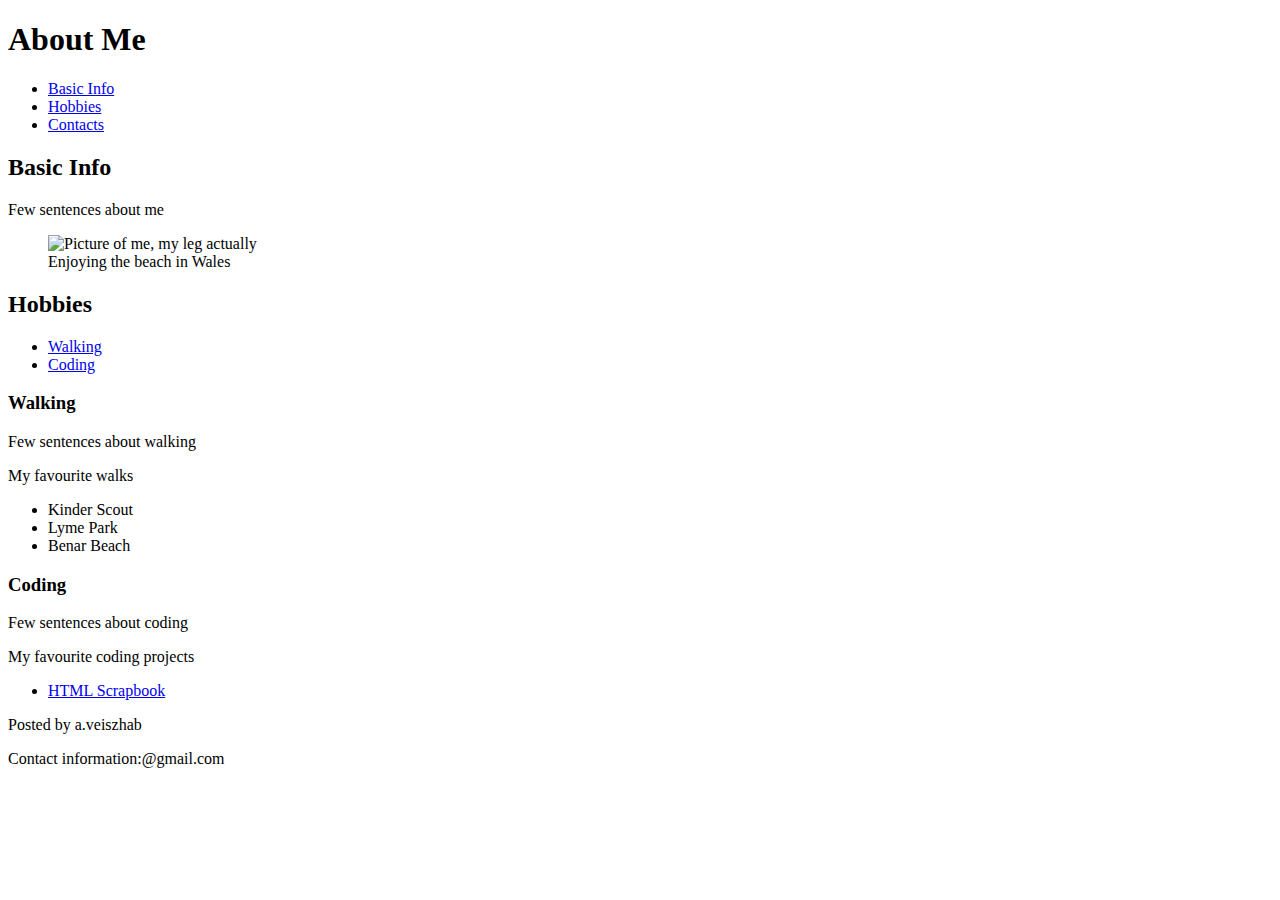
==== index.html @ 0d49a849 "footer" ====
<!DOCTYPE html>
<html lang="en">
<head>
    <meta charset="UTF-8">
    <meta name="viewport" content="width=device-width, initial-scale=1.0">
    <title>About Me</title>
</head>

<body>
  <header>
      <h1>About Me</h1>
      <nav>
          <ul>
              <li><a href="#basic">Basic Info</a></li>
              <li><a href="#hobbies">Hobbies</a></li>
              <li><a href="#contact">Contacts</a></li>
          </ul>     
      </nav>
  </header>

  <main>
    
    <article id="basic">
        <h2>Basic Info</h2>
        <section class="section1">
            <p>Few sentences about me</p>
            <figure>
                <img src="./IMG_4105.JPG" alt="Picture of me, my leg actually" width="400" height="300" >
                <figcaption>Enjoying the beach in Wales</figcaption>
            </figure>
        </section>
    </article>

    <article id="hobbies">
        <h2>Hobbies</h2>
        <section class="section1">
            <ul>
                <li><a href="#walking">Walking</a></li>
                <li><a href="#coding">Coding</a></li>
            </ul>
        </section>
        <section id="walking" class="section2">
            <h3>Walking</h3>
            <p>Few sentences about walking</p>
            <p>My favourite walks
                <ul>
                    <li>Kinder Scout</li>
                    <li>Lyme Park</li>
                    <li>Benar Beach</li>
                </ul>
            </p>

        </section>
        <section id="coding" class="section2">
            <h3>Coding</h3>
            <p>Few sentences about coding</p>
            <p>My favourite coding projects
                <ul>
                    <li><a href="https://github.com/aveiszhab/HTML-scrapbook">HTML Scrapbook</a></li>
                </ul>
            </p>

        </section>

    </article>

  </main>

  <footer id="contact">
    <p>Posted by a.veiszhab</p>
    <p>Contact information:@gmail.com</p>
  </footer>
  
</body>
</html>
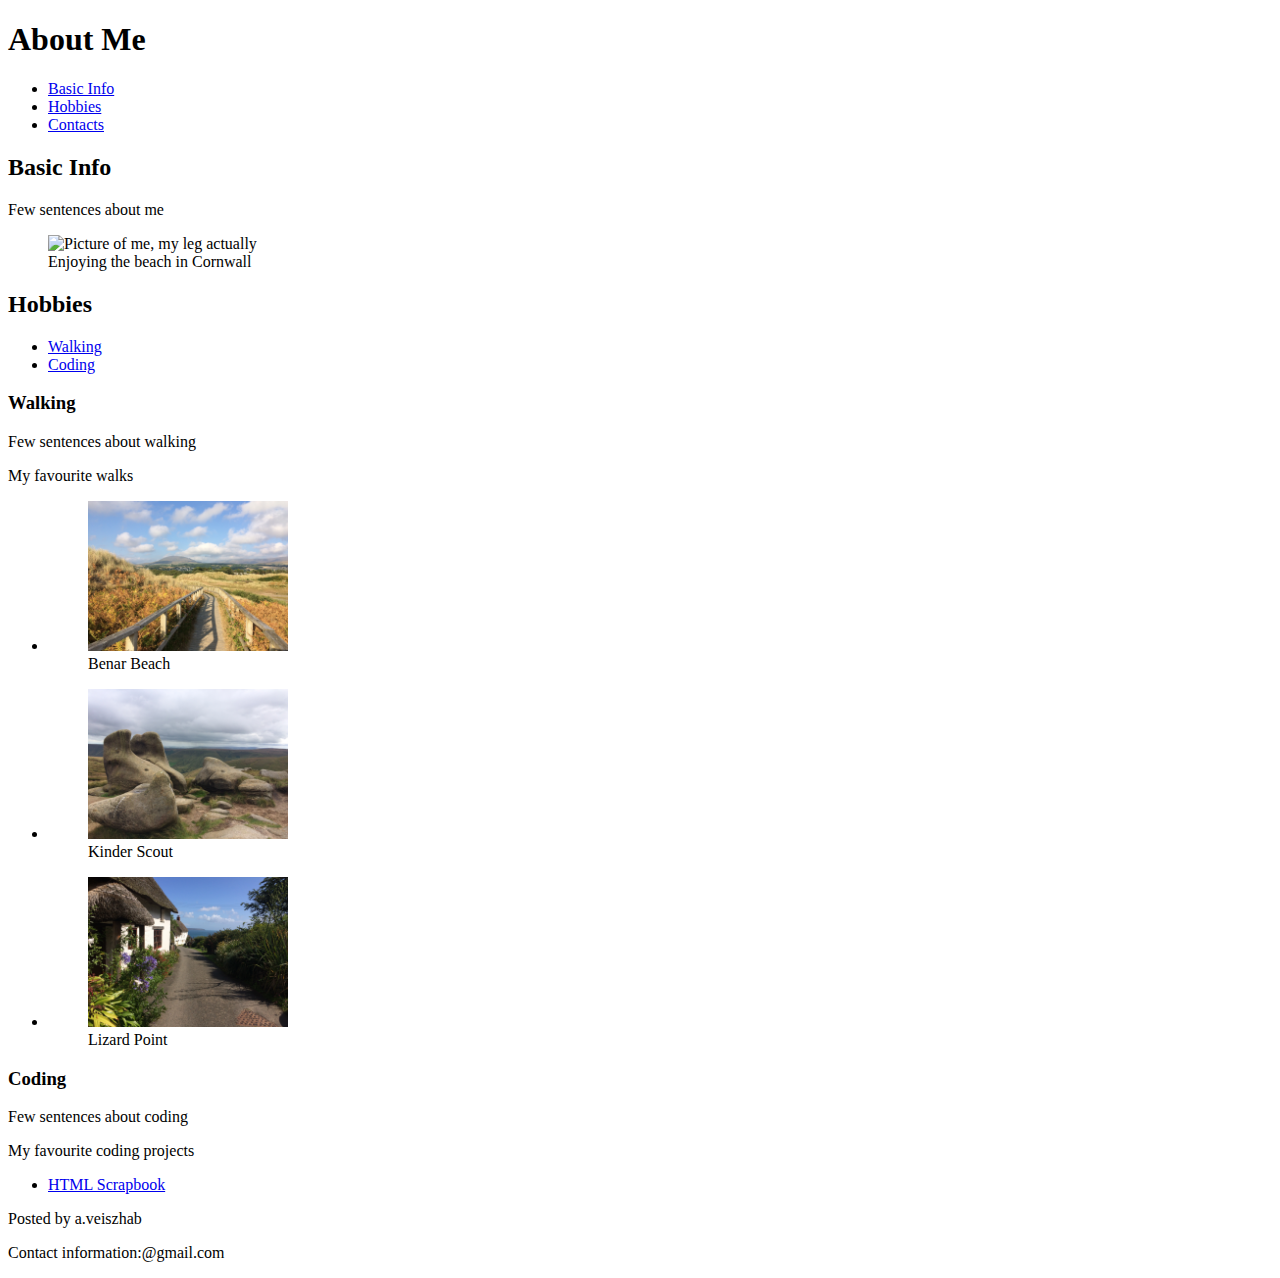
==== commit e6045a43: "Adding walking pics" ====
--- a/index.html
+++ b/index.html
@@ -26,7 +26,7 @@
             <p>Few sentences about me</p>
             <figure>
                 <img src="./IMG_4105.JPG" alt="Picture of me, my leg actually" width="400" height="300" >
-                <figcaption>Enjoying the beach in Wales</figcaption>
+                <figcaption>Enjoying the beach in Cornwall</figcaption>
             </figure>
         </section>
     </article>
@@ -44,9 +44,24 @@
             <p>Few sentences about walking</p>
             <p>My favourite walks
                 <ul>
-                    <li>Kinder Scout</li>
-                    <li>Lyme Park</li>
-                    <li>Benar Beach</li>
+                    <li>
+                        <figure>
+                            <img src="./IMG_2502.JPG" alt="Benar beach" width="200" height="150" >
+                            <figcaption>Benar Beach</figcaption>
+                        </figure>
+                    </li>
+                    <li>
+                        <figure>
+                            <img src="./IMG_3972.JPG" alt="Kinder Scout" width="200" height="150" >
+                            <figcaption>Kinder Scout</figcaption>
+                        </figure>
+                    </li>
+                    <li>
+                        <figure>
+                            <img src="./IMG_4096.JPG" alt="Lizard Point" width="200" height="150" >
+                            <figcaption>Lizard Point</figcaption>
+                        </figure>
+                    </li>
                 </ul>
             </p>
 
@@ -56,7 +71,7 @@
             <p>Few sentences about coding</p>
             <p>My favourite coding projects
                 <ul>
-                    <li><a href="https://github.com/aveiszhab/HTML-scrapbook">HTML Scrapbook</a></li>
+                    <li><a href="https://github.com/aveiszhab/HTML-scrapbook" type="_blank">HTML Scrapbook</a></li>
                 </ul>
             </p>
 
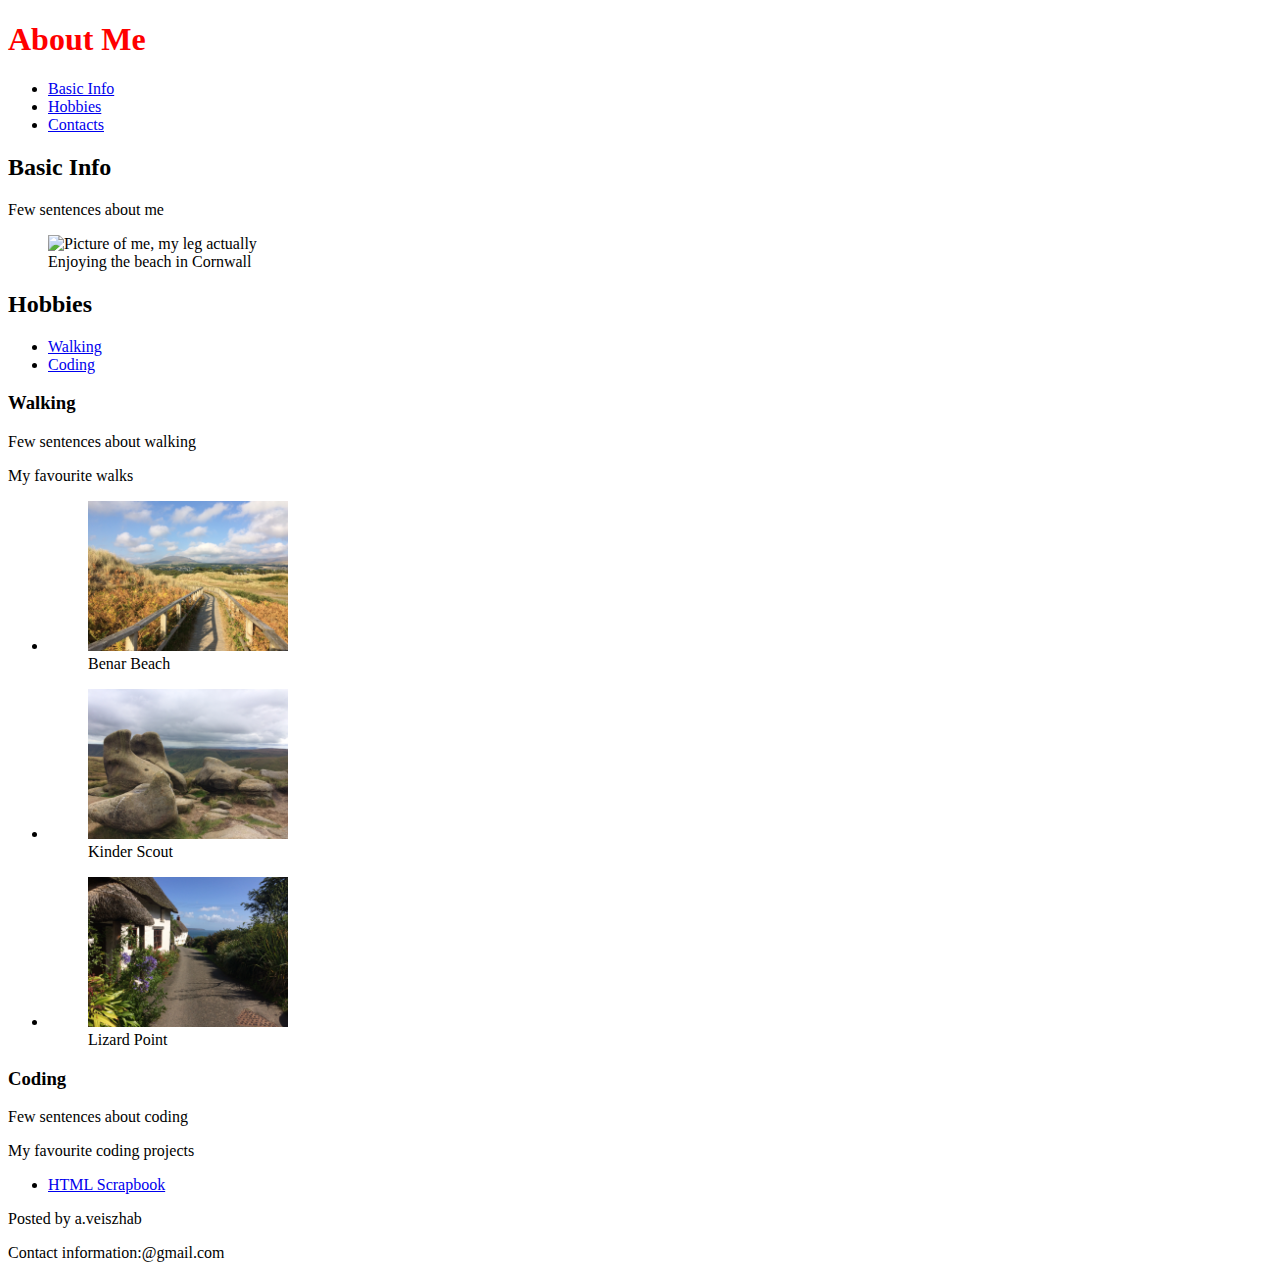
==== commit cf93a5eb: "link css" ====
--- a/index.html
+++ b/index.html
@@ -4,6 +4,7 @@
     <meta charset="UTF-8">
     <meta name="viewport" content="width=device-width, initial-scale=1.0">
     <title>About Me</title>
+    <link rel="stylesheet" href="styles.css">
 </head>
 
 <body>
--- a/styles.css
+++ b/styles.css
@@ -0,0 +1,3 @@
+h1 {
+    color: red;
+}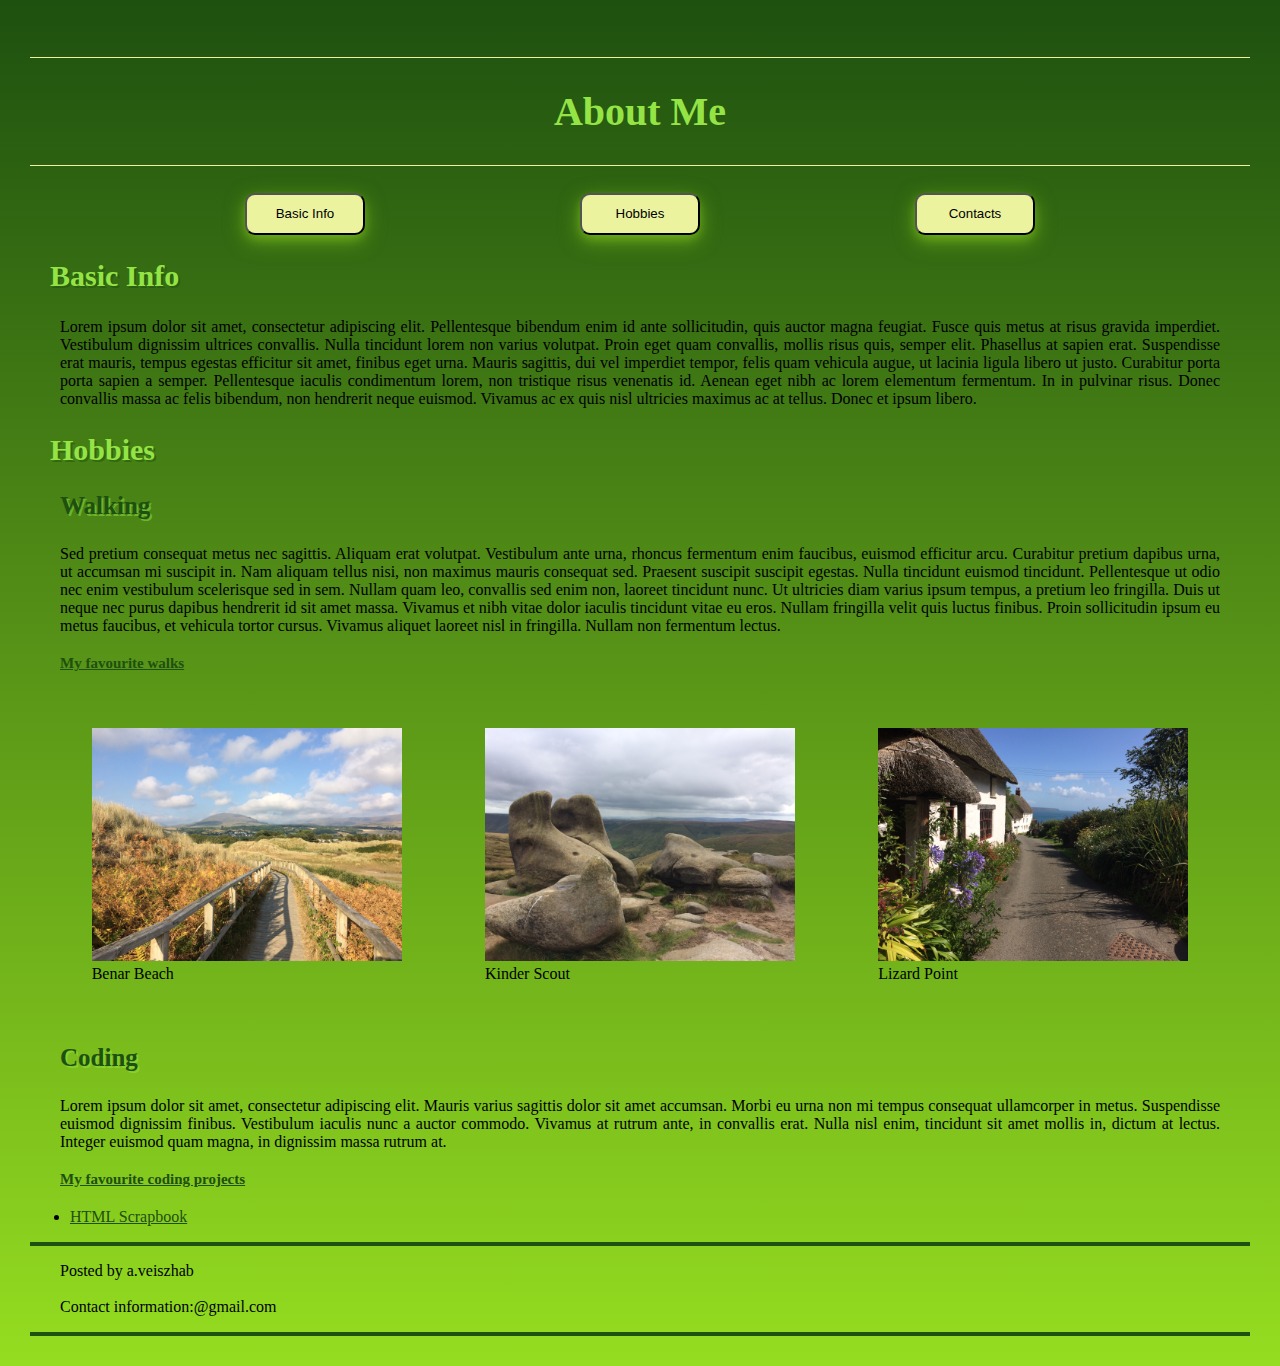
==== commit db8bd580: "styled portfolio, sorry forgot to upload from time to time" ====
--- a/index.html
+++ b/index.html
@@ -11,71 +11,54 @@
   <header>
       <h1>About Me</h1>
       <nav>
-          <ul>
-              <li><a href="#basic">Basic Info</a></li>
-              <li><a href="#hobbies">Hobbies</a></li>
-              <li><a href="#contact">Contacts</a></li>
-          </ul>     
+          <div id=nav_container>
+              <div class="nav_box"><a href="#basic"><button class="nav_button">Basic Info</button></a></div>
+              <div class="nav_box"><a href="#hobbies"><button class="nav_button">Hobbies</button></a></div>
+              <div class="nav_box"><a href="#contact"><button class="nav_button">Contacts</button></a></div>
+      </div>     
       </nav>
   </header>
 
   <main>
     
-    <article id="basic">
+    <article>
         <h2>Basic Info</h2>
-        <section class="section1">
-            <p>Few sentences about me</p>
-            <figure>
-                <img src="./IMG_4105.JPG" alt="Picture of me, my leg actually" width="400" height="300" >
-                <figcaption>Enjoying the beach in Cornwall</figcaption>
-            </figure>
+        <section>
+            <p>Lorem ipsum dolor sit amet, consectetur adipiscing elit. Pellentesque bibendum enim id ante sollicitudin, quis auctor magna feugiat. Fusce quis metus at risus gravida imperdiet. Vestibulum dignissim ultrices convallis. Nulla tincidunt lorem non varius volutpat. Proin eget quam convallis, mollis risus quis, semper elit. Phasellus at sapien erat. Suspendisse erat mauris, tempus egestas efficitur sit amet, finibus eget urna. Mauris sagittis, dui vel imperdiet tempor, felis quam vehicula augue, ut lacinia ligula libero ut justo. Curabitur porta porta sapien a semper. Pellentesque iaculis condimentum lorem, non tristique risus venenatis id. Aenean eget nibh ac lorem elementum fermentum. In in pulvinar risus. Donec convallis massa ac felis bibendum, non hendrerit neque euismod. Vivamus ac ex quis nisl ultricies maximus ac at tellus. Donec et ipsum libero.
+            </p>
         </section>
     </article>
 
-    <article id="hobbies">
+    <article>
         <h2>Hobbies</h2>
-        <section class="section1">
-            <ul>
-                <li><a href="#walking">Walking</a></li>
-                <li><a href="#coding">Coding</a></li>
-            </ul>
+           
+        <section>
+            <h3>Walking</h3>
+            <p>Sed pretium consequat metus nec sagittis. Aliquam erat volutpat. Vestibulum ante urna, rhoncus fermentum enim faucibus, euismod efficitur arcu. Curabitur pretium dapibus urna, ut accumsan mi suscipit in. Nam aliquam tellus nisi, non maximus mauris consequat sed. Praesent suscipit suscipit egestas. Nulla tincidunt euismod tincidunt. Pellentesque ut odio nec enim vestibulum scelerisque sed in sem. Nullam quam leo, convallis sed enim non, laoreet tincidunt nunc. Ut ultricies diam varius ipsum tempus, a pretium leo fringilla. Duis ut neque nec purus dapibus hendrerit id sit amet massa. Vivamus et nibh vitae dolor iaculis tincidunt vitae eu eros. Nullam fringilla velit quis luctus finibus. Proin sollicitudin ipsum eu metus faucibus, et vehicula tortor cursus. Vivamus aliquet laoreet nisl in fringilla. Nullam non fermentum lectus. </p>
+            <h4>My favourite walks</h4>
+                <div id="walks_container">
+                    <figure>
+                        <img src="./IMG_2502.JPG" alt="Benar beach"> 
+                            <figcaption>Benar Beach</figcaption>
+                    </figure>
+                    <figure>
+                        <img src="./IMG_3972.JPG" alt="Kinder Scout">
+                            <figcaption>Kinder Scout</figcaption>
+                    </figure>
+                    <figure>
+                            <img src="./IMG_4096.JPG" alt="Lizard Point">
+                            <figcaption>Lizard Point</figcaption>
+                    </figure>
+                </div>
+          
         </section>
-        <section id="walking" class="section2">
-            <h3>Walking</h3>
-            <p>Few sentences about walking</p>
-            <p>My favourite walks
-                <ul>
-                    <li>
-                        <figure>
-                            <img src="./IMG_2502.JPG" alt="Benar beach" width="200" height="150" >
-                            <figcaption>Benar Beach</figcaption>
-                        </figure>
-                    </li>
-                    <li>
-                        <figure>
-                            <img src="./IMG_3972.JPG" alt="Kinder Scout" width="200" height="150" >
-                            <figcaption>Kinder Scout</figcaption>
-                        </figure>
-                    </li>
-                    <li>
-                        <figure>
-                            <img src="./IMG_4096.JPG" alt="Lizard Point" width="200" height="150" >
-                            <figcaption>Lizard Point</figcaption>
-                        </figure>
-                    </li>
-                </ul>
-            </p>
-
-        </section>
-        <section id="coding" class="section2">
+        <section>
             <h3>Coding</h3>
-            <p>Few sentences about coding</p>
-            <p>My favourite coding projects
+            <p>Lorem ipsum dolor sit amet, consectetur adipiscing elit. Mauris varius sagittis dolor sit amet accumsan. Morbi eu urna non mi tempus consequat ullamcorper in metus. Suspendisse euismod dignissim finibus. Vestibulum iaculis nunc a auctor commodo. Vivamus at rutrum ante, in convallis erat. Nulla nisl enim, tincidunt sit amet mollis in, dictum at lectus. Integer euismod quam magna, in dignissim massa rutrum at. </p>
+            <h4>My favourite coding projects</h4>   
                 <ul>
                     <li><a href="https://github.com/aveiszhab/HTML-scrapbook" type="_blank">HTML Scrapbook</a></li>
                 </ul>
-            </p>
-
         </section>
 
     </article>
@@ -83,8 +66,9 @@
   </main>
 
   <footer id="contact">
-    <p>Posted by a.veiszhab</p>
-    <p>Contact information:@gmail.com</p>
+   
+    <p>Posted by a.veiszhab <br><br>
+    Contact information:@gmail.com</p>
   </footer>
   
 </body>
--- a/styles.css
+++ b/styles.css
@@ -1,3 +1,84 @@
+body {
+    font-family: 'Times New Roman', Times, serif;
+    background-image:linear-gradient( rgb(30, 80, 15),rgb(149,221,32));
+    color: linear-gradient( rgb(129, 197, 20),rgb(30,80,15));
+    padding: 20px;
+    margin: 10px;
+}
+
+
 h1 {
-    color: red;
-}+    font-size: 40px;
+    color: rgb(149, 228, 70);
+    text-align: center;
+    border-top: 1px solid rgb(236, 243, 159);
+    border-bottom: 1px solid rgb(236, 243, 159);
+    padding: 30px 20px 30px 20px;
+}
+
+h2 {
+    font-size: 30px;
+    color: rgb(149, 228, 70);
+    text-shadow: 2px 2px rgba(30, 80, 15, 0.5);
+    padding: 0px 20px 0px 20px;
+}
+
+h3 {
+    font-size: 25px;
+    color: rgb(30, 80, 15);
+    text-shadow: 2px 2px rgba(149, 228, 70, 0.5);
+    padding: 0px 30px 0px 30px;
+}
+h4 {
+    font-size: 15px;
+    color: rgb(30, 80, 15);
+    text-decoration: underline;
+    padding: 0px 30px 0px 30px;
+}
+
+p {
+    text-align: justify;
+    padding: 0px 30px 0px 30px;
+}
+
+img{
+    max-width:310px;
+    height: auto;
+}
+
+footer{
+    border-top: 4px solid rgb(30, 80, 15);
+    border-bottom: 4px solid rgb(30, 80, 15);
+}
+
+#nav_container {
+    display: flex;
+    justify-content: space-evenly;
+    flex-wrap: wrap;
+}
+
+a {
+    color: rgb(30, 80, 15);
+}
+
+.nav_button:hover {
+    background-color: rgb(149, 228, 70);
+    transition-duration: 0.4s;
+}
+
+.nav_button {
+    background-color: rgb(236, 243, 159);
+    width: 120px;
+    height: 42px;
+    border-radius: 10px;
+    box-shadow: 0 4px 8px 0 rgba(149,221,32,0.3), 0 6px 20px 0 rgba(149,221,32,0.5);
+}
+
+#walks_container {
+    display: flex;
+    justify-content: space-around;
+    padding: 20px;
+    flex-wrap: wrap;
+    flex: 1;
+}
+
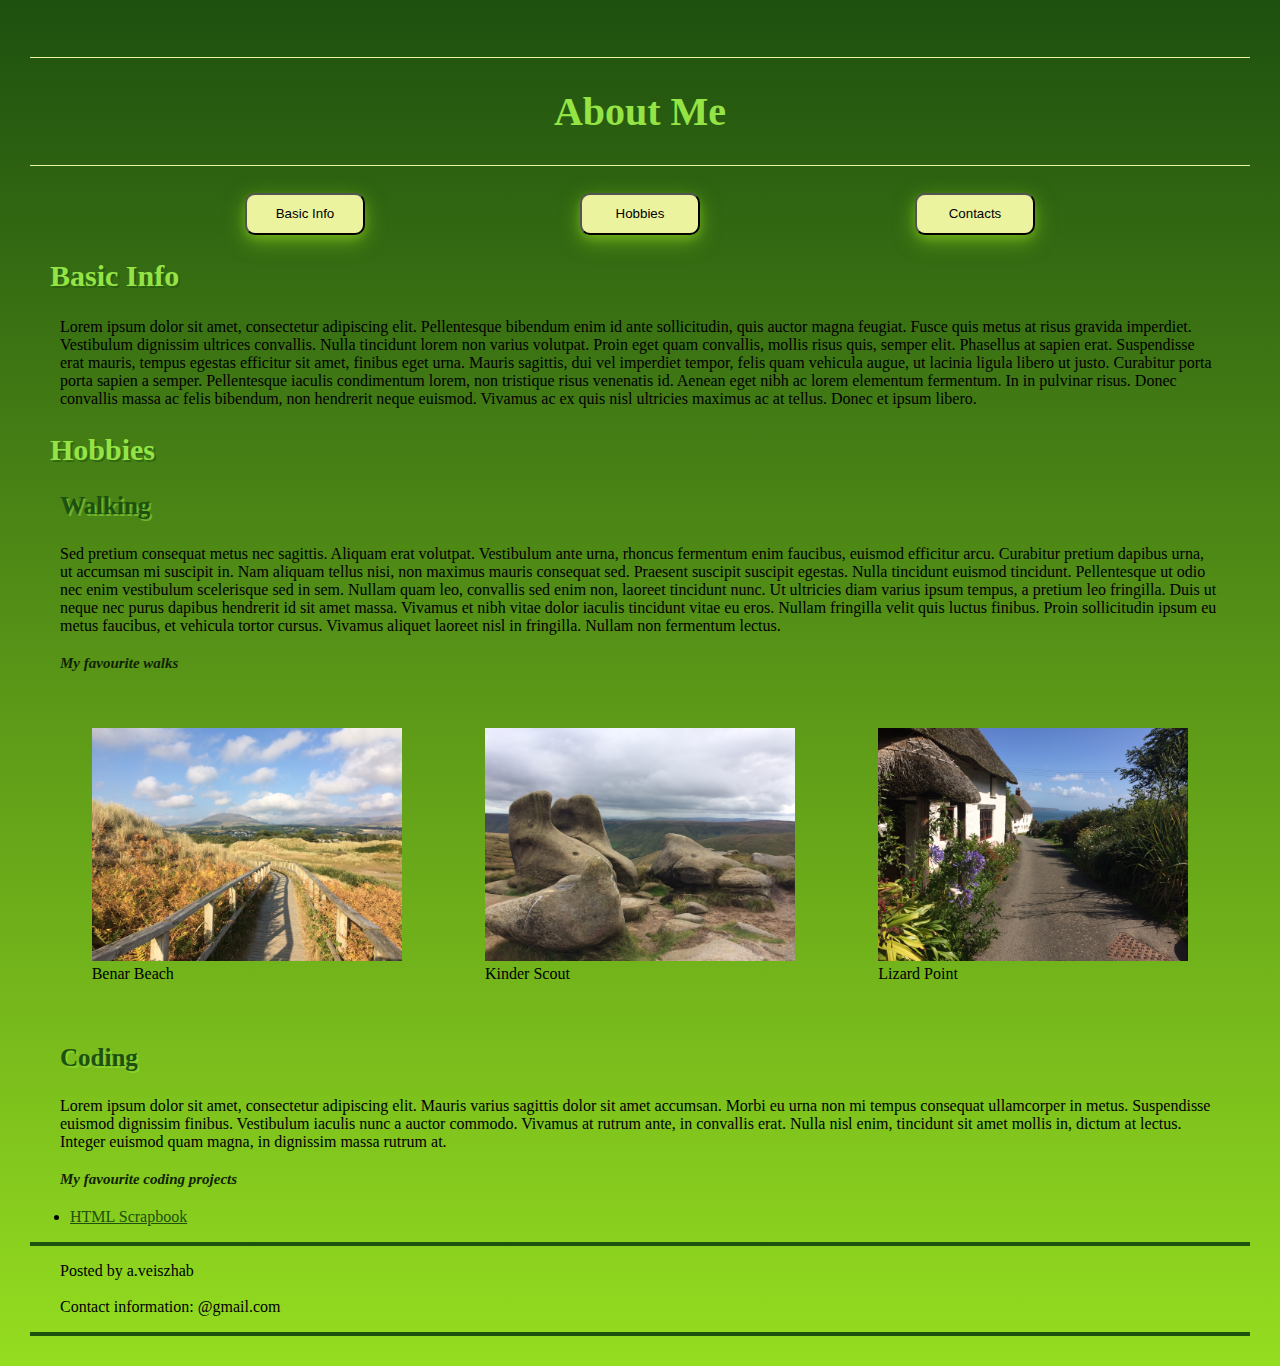
==== commit 9a563337: "Broken ink correction" ====
--- a/index.html
+++ b/index.html
@@ -21,7 +21,7 @@
 
   <main>
     
-    <article>
+    <article id="basic">
         <h2>Basic Info</h2>
         <section>
             <p>Lorem ipsum dolor sit amet, consectetur adipiscing elit. Pellentesque bibendum enim id ante sollicitudin, quis auctor magna feugiat. Fusce quis metus at risus gravida imperdiet. Vestibulum dignissim ultrices convallis. Nulla tincidunt lorem non varius volutpat. Proin eget quam convallis, mollis risus quis, semper elit. Phasellus at sapien erat. Suspendisse erat mauris, tempus egestas efficitur sit amet, finibus eget urna. Mauris sagittis, dui vel imperdiet tempor, felis quam vehicula augue, ut lacinia ligula libero ut justo. Curabitur porta porta sapien a semper. Pellentesque iaculis condimentum lorem, non tristique risus venenatis id. Aenean eget nibh ac lorem elementum fermentum. In in pulvinar risus. Donec convallis massa ac felis bibendum, non hendrerit neque euismod. Vivamus ac ex quis nisl ultricies maximus ac at tellus. Donec et ipsum libero.
@@ -29,7 +29,7 @@
         </section>
     </article>
 
-    <article>
+    <article id="hobbies">
         <h2>Hobbies</h2>
            
         <section>
@@ -68,7 +68,7 @@
   <footer id="contact">
    
     <p>Posted by a.veiszhab <br><br>
-    Contact information:@gmail.com</p>
+    Contact information: @gmail.com</p>
   </footer>
   
 </body>
--- a/styles.css
+++ b/styles.css
@@ -31,8 +31,8 @@
 }
 h4 {
     font-size: 15px;
-    color: rgb(30, 80, 15);
-    text-decoration: underline;
+    color: rgb(17, 34, 4);
+    font-style: italic;
     padding: 0px 30px 0px 30px;
 }
 
@@ -46,9 +46,13 @@
     height: auto;
 }
 
-footer{
+footer {
     border-top: 4px solid rgb(30, 80, 15);
     border-bottom: 4px solid rgb(30, 80, 15);
+}
+
+footer, p {
+    text-align: left;
 }
 
 #nav_container {
@@ -59,6 +63,10 @@
 
 a {
     color: rgb(30, 80, 15);
+}
+
+a:hover {
+    color: rgb(236, 249, 159)
 }
 
 .nav_button:hover {
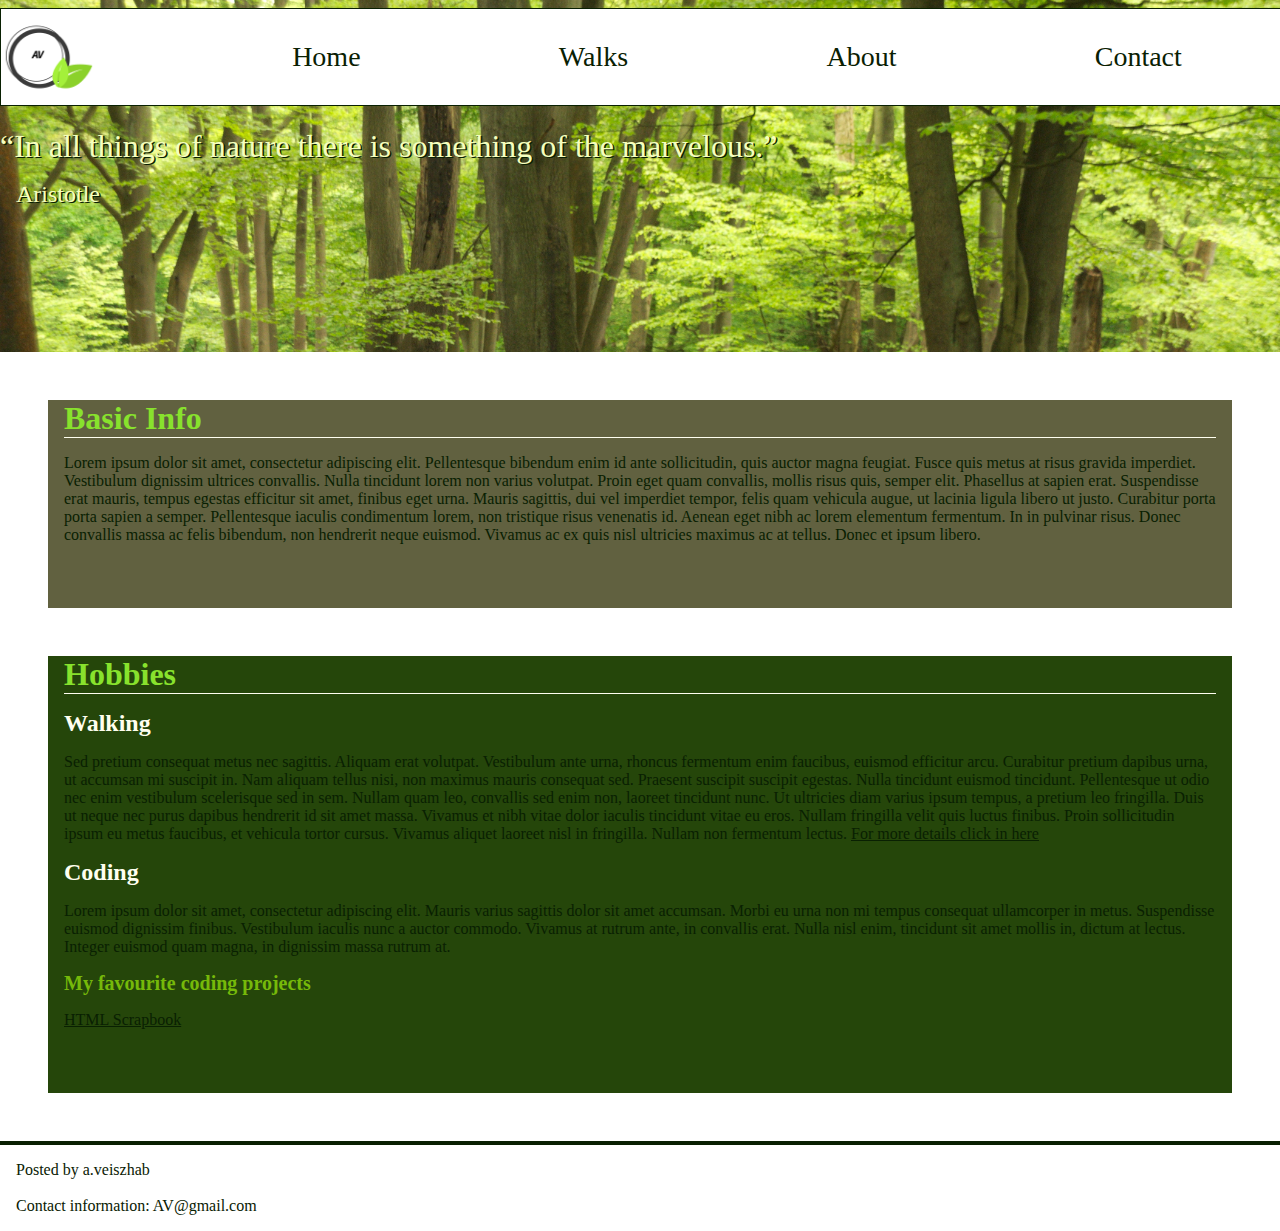
==== commit 9e159ac5: "CSS and Index file amended" ====
--- a/index.html
+++ b/index.html
@@ -3,72 +3,65 @@
 <head>
     <meta charset="UTF-8">
     <meta name="viewport" content="width=device-width, initial-scale=1.0">
-    <title>About Me</title>
+    <title>about</title>
     <link rel="stylesheet" href="styles.css">
 </head>
+<body>
+    <header>
+        <nav>
+            <div class="logo"   >
+                <img src="MyLogo.png" alt="Logo">
+            </div>
+            <ul>
+                <li><a class="navLink" href="./index.html">Home</a></li>
+                <li><a class="navLink" href="./walks.html">Walks</a></li>
+                <li><a class="navLink" href="./about.html">About</a></li>
+                <li><a class="navLink" href="./contact.html">Contact</a></li>
+            </ul>   
+        </nav>
+        <div class="banner">
+            <q class="quote">In all things of nature there is something of the marvelous.</q>
+            <p class="quoteby">Aristotle</p>
+        </div>
+    </header>
 
-<body>
-  <header>
-      <h1>About Me</h1>
-      <nav>
-          <div id=nav_container>
-              <div class="nav_box"><a href="#basic"><button class="nav_button">Basic Info</button></a></div>
-              <div class="nav_box"><a href="#hobbies"><button class="nav_button">Hobbies</button></a></div>
-              <div class="nav_box"><a href="#contact"><button class="nav_button">Contacts</button></a></div>
-      </div>     
-      </nav>
-  </header>
+         
 
   <main>
     
-    <article id="basic">
+    <div class="basic">
         <h2>Basic Info</h2>
         <section>
             <p>Lorem ipsum dolor sit amet, consectetur adipiscing elit. Pellentesque bibendum enim id ante sollicitudin, quis auctor magna feugiat. Fusce quis metus at risus gravida imperdiet. Vestibulum dignissim ultrices convallis. Nulla tincidunt lorem non varius volutpat. Proin eget quam convallis, mollis risus quis, semper elit. Phasellus at sapien erat. Suspendisse erat mauris, tempus egestas efficitur sit amet, finibus eget urna. Mauris sagittis, dui vel imperdiet tempor, felis quam vehicula augue, ut lacinia ligula libero ut justo. Curabitur porta porta sapien a semper. Pellentesque iaculis condimentum lorem, non tristique risus venenatis id. Aenean eget nibh ac lorem elementum fermentum. In in pulvinar risus. Donec convallis massa ac felis bibendum, non hendrerit neque euismod. Vivamus ac ex quis nisl ultricies maximus ac at tellus. Donec et ipsum libero.
             </p>
         </section>
-    </article>
+    </div>
 
-    <article id="hobbies">
+    <div class="hobbies">
         <h2>Hobbies</h2>
            
-        <section>
+        <div class="walking">
             <h3>Walking</h3>
-            <p>Sed pretium consequat metus nec sagittis. Aliquam erat volutpat. Vestibulum ante urna, rhoncus fermentum enim faucibus, euismod efficitur arcu. Curabitur pretium dapibus urna, ut accumsan mi suscipit in. Nam aliquam tellus nisi, non maximus mauris consequat sed. Praesent suscipit suscipit egestas. Nulla tincidunt euismod tincidunt. Pellentesque ut odio nec enim vestibulum scelerisque sed in sem. Nullam quam leo, convallis sed enim non, laoreet tincidunt nunc. Ut ultricies diam varius ipsum tempus, a pretium leo fringilla. Duis ut neque nec purus dapibus hendrerit id sit amet massa. Vivamus et nibh vitae dolor iaculis tincidunt vitae eu eros. Nullam fringilla velit quis luctus finibus. Proin sollicitudin ipsum eu metus faucibus, et vehicula tortor cursus. Vivamus aliquet laoreet nisl in fringilla. Nullam non fermentum lectus. </p>
-            <h4>My favourite walks</h4>
-                <div id="walks_container">
-                    <figure>
-                        <img src="./IMG_2502.JPG" alt="Benar beach"> 
-                            <figcaption>Benar Beach</figcaption>
-                    </figure>
-                    <figure>
-                        <img src="./IMG_3972.JPG" alt="Kinder Scout">
-                            <figcaption>Kinder Scout</figcaption>
-                    </figure>
-                    <figure>
-                            <img src="./IMG_4096.JPG" alt="Lizard Point">
-                            <figcaption>Lizard Point</figcaption>
-                    </figure>
-                </div>
-          
-        </section>
-        <section>
+            <p>Sed pretium consequat metus nec sagittis. Aliquam erat volutpat. Vestibulum ante urna, rhoncus fermentum enim faucibus, euismod efficitur arcu. Curabitur pretium dapibus urna, ut accumsan mi suscipit in. Nam aliquam tellus nisi, non maximus mauris consequat sed. Praesent suscipit suscipit egestas. Nulla tincidunt euismod tincidunt. Pellentesque ut odio nec enim vestibulum scelerisque sed in sem. Nullam quam leo, convallis sed enim non, laoreet tincidunt nunc. Ut ultricies diam varius ipsum tempus, a pretium leo fringilla. Duis ut neque nec purus dapibus hendrerit id sit amet massa. Vivamus et nibh vitae dolor iaculis tincidunt vitae eu eros. Nullam fringilla velit quis luctus finibus. Proin sollicitudin ipsum eu metus faucibus, et vehicula tortor cursus. Vivamus aliquet laoreet nisl in fringilla. Nullam non fermentum lectus.
+            <a href="./walking.html" type="_blank">For more details click in here</a></p>
+        </div>
+        <div class="coding">
             <h3>Coding</h3>
             <p>Lorem ipsum dolor sit amet, consectetur adipiscing elit. Mauris varius sagittis dolor sit amet accumsan. Morbi eu urna non mi tempus consequat ullamcorper in metus. Suspendisse euismod dignissim finibus. Vestibulum iaculis nunc a auctor commodo. Vivamus at rutrum ante, in convallis erat. Nulla nisl enim, tincidunt sit amet mollis in, dictum at lectus. Integer euismod quam magna, in dignissim massa rutrum at. </p>
             <h4>My favourite coding projects</h4>   
-                <ul>
-                    <li><a href="https://github.com/aveiszhab/HTML-scrapbook" type="_blank">HTML Scrapbook</a></li>
-                </ul>
-        </section>
+            <p>
+                <a href="https://github.com/aveiszhab/HTML-scrapbook" type="_blank">HTML Scrapbook</a>
+            </p>
+        </div>
 
-    </article>
+    </div>
 
   </main>
 
-  <footer id="contact">
+  <footer>
    
     <p>Posted by a.veiszhab <br><br>
-    Contact information: @gmail.com</p>
+    Contact information: AV@gmail.com</p>
   </footer>
   
 </body>
--- a/styles.css
+++ b/styles.css
@@ -1,92 +1,240 @@
-body {
-    font-family: 'Times New Roman', Times, serif;
-    background-image:linear-gradient( rgb(30, 80, 15),rgb(149,221,32));
-    color: linear-gradient( rgb(129, 197, 20),rgb(30,80,15));
-    padding: 20px;
-    margin: 10px;
-}
-
+* {
+    margin: 0;
+    padding: 0;
+}
+
+/* Universal Styles */
+
+html {
+    font-size: 16px;
+}
+
+main {
+    width: 100%;
+}
+
+header {
+    background-image: url(./EppingSpring1.jpg);
+    background-size: cover;
+    margin-bottom: 3rem;
+}
 
 h1 {
-    font-size: 40px;
-    color: rgb(149, 228, 70);
+    font-size: 3rem;
+    color: rgb(245, 255, 190);
     text-align: center;
-    border-top: 1px solid rgb(236, 243, 159);
-    border-bottom: 1px solid rgb(236, 243, 159);
-    padding: 30px 20px 30px 20px;
-}
+    text-shadow: 2px 2px rgb(9, 32, 2);
+    margin: 1rem;
+ }
 
 h2 {
-    font-size: 30px;
-    color: rgb(149, 228, 70);
-    text-shadow: 2px 2px rgba(30, 80, 15, 0.5);
-    padding: 0px 20px 0px 20px;
+    font-size: 2rem;
+    color: rgb(136, 226, 45);
+    margin: 1rem;
+    border-bottom: 1px solid ivory;
 }
 
 h3 {
-    font-size: 25px;
-    color: rgb(30, 80, 15);
-    text-shadow: 2px 2px rgba(149, 228, 70, 0.5);
-    padding: 0px 30px 0px 30px;
-}
+    font-size: 1.5rem;
+    color: ivory;
+    margin: 1rem;
+}
+
 h4 {
-    font-size: 15px;
-    color: rgb(17, 34, 4);
-    font-style: italic;
-    padding: 0px 30px 0px 30px;
-}
+    font-size: 1.25rem;
+    color: rgb(118, 185, 10);
+    text text-decoration: underline;
+    margin: 1rem;
+}
+
 
 p {
-    text-align: justify;
-    padding: 0px 30px 0px 30px;
-}
-
-img{
-    max-width:310px;
+    font-size: 1rem;
+    color: rgb(9, 32, 2);
+    margin: 1rem;
+}
+
+a {
+    color: rgb(9, 32, 2);
+    }
+    
+a:hover {
+    color: rgb(118, 185, 10)
+    }
+
+.logo img {
+    max-height: 6rem;
+    max-width: 6rem;
+}
+
+footer {
+
+    border-top: 4px solid rgb(9, 32, 2);    
+    
+}
+/*Navigaton*/
+
+nav {
+    display: flex;
+    margin-top: 0.5rem;
+    border: 1px solid  rgb(9, 32, 2);
+    position: fixed;
+    width: 100%;
+    height: 6rem;
+    z-index: 2; 
+    background-color: white;
+}
+
+.logo {
+    width: 15%;
+}
+
+nav ul {
+    width: 85%;
+    display: flex;
+    flex-wrap: wrap;
+    justify-content: space-around;
+    align-items: center;
+    list-style-type: none;  
+}
+
+.navLink {
+    display: inline-block;
+    font-size: 1.75rem;
+    text-decoration: none;
+}
+
+
+/*Banner*/
+.banner {
+    position: relative;
+    height:22rem;
+    top: 8rem;
+}
+
+.banner p {
+    font-size: 2rem;
+    color: rgb(245, 255, 190);
+    text-align: center;
+    text-shadow: 1.5px 0.5px rgb(9, 32, 2);
+}
+
+.banner .quote {
+    font-size: 2rem;
+    color: rgb(245, 255, 190);
+    text-align: centre;
+    text-shadow: 1.5px 0.5px rgb(9, 32, 2);
+}
+
+.banner .quoteby {
+    font-size: 1.5rem;
+    color: rgb(245, 255, 190);
+    text-align: left;
+    text-shadow: 1.5px 0.5px rgb(9, 32, 2);
+}
+
+
+
+/* Contact page - Contact form */
+
+.contactForm {
+    display: grid;
+    width: 100%;
     height: auto;
-}
-
-footer {
-    border-top: 4px solid rgb(30, 80, 15);
-    border-bottom: 4px solid rgb(30, 80, 15);
-}
-
-footer, p {
+    grid-template-columns: repeat(6, 1fr);
+    grid-template-rows: repeat(7, 1fr);
+}
+
+.desc {
+    grid-row: 1 / span 6;
+    grid-column: 1 / span 3;
+    background-color: rgb(78, 139, 18);
     text-align: left;
-}
-
-#nav_container {
+    padding: 6rem 20rem 6rem 2rem;
+}
+.formMain {
+    width: 100%;
+    justify-self: center;
+    border: 1px solid rgb(9, 32, 2);
+    padding: 3rem;
+    grid-row: 2 / span 6;
+    grid-column: 3 / span 3;
+    list-style-type: none; 
+}
+
+input[type=text], input[type=email], textarea {
+    width: 100%;
+    border: 1px solid rgb(9, 32, 2);
+    margin: 0.5rem;
+    padding: 0.5rem;
+    box-sizing: border-box;
+    font-size: 1rem;
+    font-weight: 600;
+}
+
+button[type=submit], button[type=reset] {
+    background-color: white;
+    border-radius: 10px;
+    border: 1px solid rgb(9, 32, 2);
+    cursor: pointer;
+    padding: 0.75rem 1.5rem;
+    margin-left: 2rem;
+    font-size: 1rem;
+    font-weight: 600;
+  }
+
+  button[type=submit]:hover, button[type=reset]:hover {
+      background-color: rgb(245, 255, 190);
+  }
+
+::placeholder {
+    color: rgb(9, 32, 2);
+}
+
+.card p {
+    font-size: 1.25rem;
+    color: rgb(136, 226, 45);
+    margin: 1rem;
+}
+
+.card p.intro1{
+    font-size: 1.5rem;
+    color: ivory;
+}
+
+/* Contact page - Contact options */
+
+.contactOptions {
+    width: 100%;
+    margin-top: 3rem;
     display: flex;
-    justify-content: space-evenly;
-    flex-wrap: wrap;
-}
-
-a {
-    color: rgb(30, 80, 15);
-}
-
-a:hover {
-    color: rgb(236, 249, 159)
-}
-
-.nav_button:hover {
-    background-color: rgb(149, 228, 70);
-    transition-duration: 0.4s;
-}
-
-.nav_button {
-    background-color: rgb(236, 243, 159);
-    width: 120px;
-    height: 42px;
-    border-radius: 10px;
-    box-shadow: 0 4px 8px 0 rgba(149,221,32,0.3), 0 6px 20px 0 rgba(149,221,32,0.5);
-}
-
-#walks_container {
-    display: flex;
-    justify-content: space-around;
-    padding: 20px;
-    flex-wrap: wrap;
-    flex: 1;
-}
-
+}
+
+.email{
+    width: 50%;
+    border: 1px solid rgb(9, 32, 2);
+    box-sizing: border-box;
+    margin: 0.5rem;
+    background-color: rgb(97, 97, 64);
+}
+
+.mail{
+    width: 50%;
+    border: 1px solid rgb(9, 32, 2);
+    box-sizing: border-box;
+    margin: 0.5rem;
+    background-color: rgb(66, 90, 43);
+}
+
+/* Home page styling */
+.basic {
+    margin: 3rem;
+    background-color: rgb(97, 97, 64);
+    padding-bottom: 3rem;
+}
+
+.hobbies {
+    margin: 3rem;
+    padding-bottom: 3rem;
+    background-color: rgb(37, 70, 10) ;
+}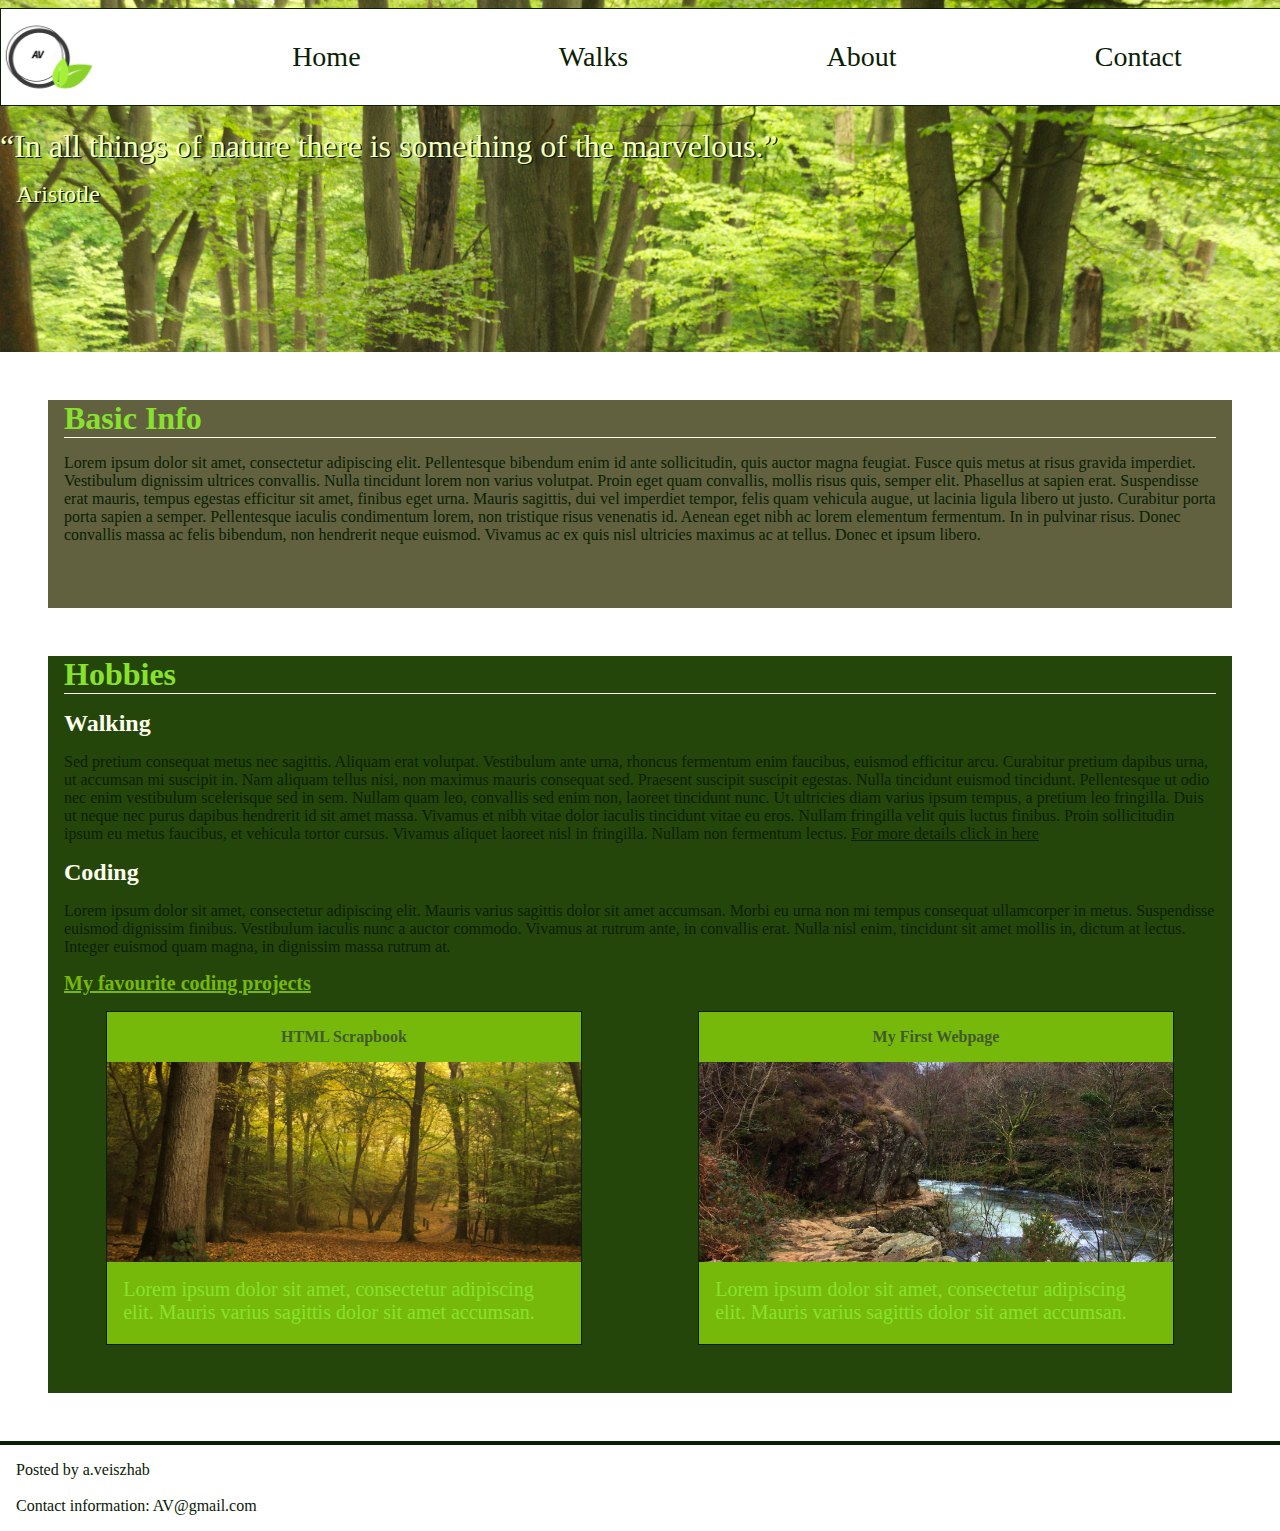
==== commit 48a62331: "Homepage only webpage preview missing" ====
--- a/index.html
+++ b/index.html
@@ -3,7 +3,7 @@
 <head>
     <meta charset="UTF-8">
     <meta name="viewport" content="width=device-width, initial-scale=1.0">
-    <title>about</title>
+    <title>Home</title>
     <link rel="stylesheet" href="styles.css">
 </head>
 <body>
@@ -48,11 +48,33 @@
         <div class="coding">
             <h3>Coding</h3>
             <p>Lorem ipsum dolor sit amet, consectetur adipiscing elit. Mauris varius sagittis dolor sit amet accumsan. Morbi eu urna non mi tempus consequat ullamcorper in metus. Suspendisse euismod dignissim finibus. Vestibulum iaculis nunc a auctor commodo. Vivamus at rutrum ante, in convallis erat. Nulla nisl enim, tincidunt sit amet mollis in, dictum at lectus. Integer euismod quam magna, in dignissim massa rutrum at. </p>
+        </div>
             <h4>My favourite coding projects</h4>   
-            <p>
-                <a href="https://github.com/aveiszhab/HTML-scrapbook" type="_blank">HTML Scrapbook</a>
-            </p>
-        </div>
+            <div class="cards">
+                <article class="card">
+                        <heading>
+                            <h5>HTML Scrapbook</h5>
+                        </heading>    
+                        <img src="Epping1.jpg" alt="HTML Scrapbook prewiev">
+                        <div class="content">
+                            <p>Lorem ipsum dolor sit amet, consectetur adipiscing elit. Mauris varius sagittis dolor sit amet accumsan.</p>
+                            
+                        </div>
+                        <footer><a href="https://github.com/aveiszhab/HTML-scrapbook" type="_blank"></a></footer>
+                </article>
+                <article class="card">
+                    <heading>
+                        <h5>My First Webpage</h5>
+                    </heading>    
+                    <img src="Snowdonia.jpg" alt="My First Webpage">
+                    <div class="content">
+                        <p>Lorem ipsum dolor sit amet, consectetur adipiscing elit. Mauris varius sagittis dolor sit amet accumsan.</p>
+                        
+                    </div>
+                    <footer><a href="https://github.com/aveiszhab/my-first-webpagek" type="_blank"></a></footer>
+                </article>
+            </div>      
+        
 
     </div>
 
--- a/styles.css
+++ b/styles.css
@@ -43,10 +43,15 @@
 h4 {
     font-size: 1.25rem;
     color: rgb(118, 185, 10);
-    text text-decoration: underline;
-    margin: 1rem;
-}
-
+    text-decoration: underline;
+    margin: 1rem;
+}
+
+h5 {
+    font-size: 1rem;
+    color: rgb(66, 90, 43);
+    margin: 1rem;
+}
 
 p {
     font-size: 1rem;
@@ -237,4 +242,26 @@
     margin: 3rem;
     padding-bottom: 3rem;
     background-color: rgb(37, 70, 10) ;
-}+}
+
+.cards {
+    display: flex;
+    justify-content: space-around;
+
+   
+}
+
+.card {
+    width: 40%;
+    background-color: rgb(118, 185, 10);
+    display: grid;
+    grid-template-rows: max-content 200px 1fr;
+    justify-items: center;
+    border: 1px solid rgb(9, 32, 2);
+}
+
+.card img {
+    object-fit: cover;
+    width: 100%;
+    height: 100%;
+}
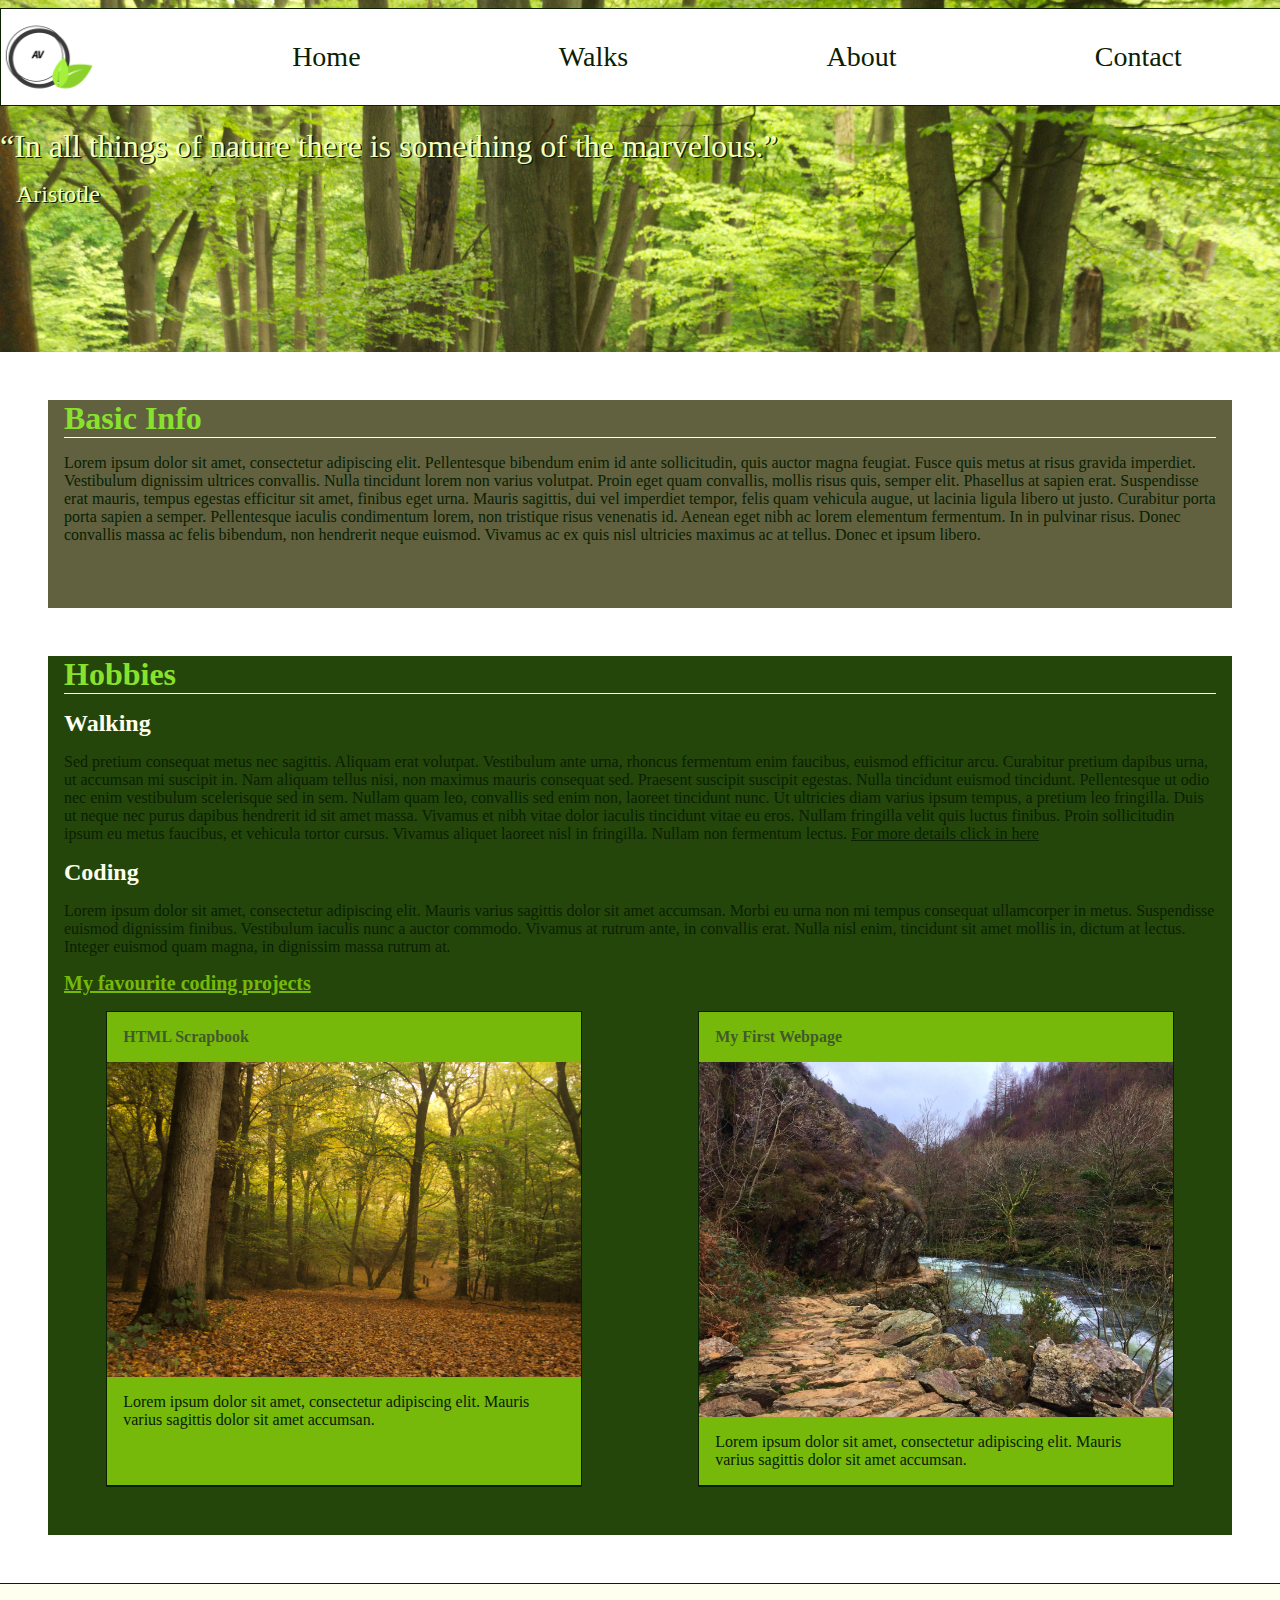
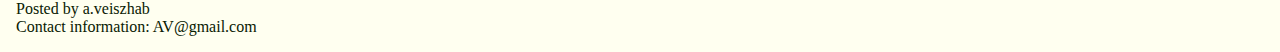
==== commit 112adc11: "styling changes to make it fully responsive + README" ====
--- a/index.html
+++ b/index.html
@@ -9,7 +9,7 @@
 <body>
     <header>
         <nav>
-            <div class="logo"   >
+            <div id="logo"   >
                 <img src="MyLogo.png" alt="Logo">
             </div>
             <ul>
@@ -43,7 +43,7 @@
         <div class="walking">
             <h3>Walking</h3>
             <p>Sed pretium consequat metus nec sagittis. Aliquam erat volutpat. Vestibulum ante urna, rhoncus fermentum enim faucibus, euismod efficitur arcu. Curabitur pretium dapibus urna, ut accumsan mi suscipit in. Nam aliquam tellus nisi, non maximus mauris consequat sed. Praesent suscipit suscipit egestas. Nulla tincidunt euismod tincidunt. Pellentesque ut odio nec enim vestibulum scelerisque sed in sem. Nullam quam leo, convallis sed enim non, laoreet tincidunt nunc. Ut ultricies diam varius ipsum tempus, a pretium leo fringilla. Duis ut neque nec purus dapibus hendrerit id sit amet massa. Vivamus et nibh vitae dolor iaculis tincidunt vitae eu eros. Nullam fringilla velit quis luctus finibus. Proin sollicitudin ipsum eu metus faucibus, et vehicula tortor cursus. Vivamus aliquet laoreet nisl in fringilla. Nullam non fermentum lectus.
-            <a href="./walking.html" type="_blank">For more details click in here</a></p>
+            <a href="./walks.html" type="_blank">For more details click in here</a></p>
         </div>
         <div class="coding">
             <h3>Coding</h3>
@@ -82,7 +82,7 @@
 
   <footer>
    
-    <p>Posted by a.veiszhab <br><br>
+    <p>Posted by a.veiszhab <br>
     Contact information: AV@gmail.com</p>
   </footer>
   
--- a/styles.css
+++ b/styles.css
@@ -9,8 +9,9 @@
     font-size: 16px;
 }
 
-main {
-    width: 100%;
+main, html, body {
+    width: 100%;
+   
 }
 
 header {
@@ -67,14 +68,18 @@
     color: rgb(118, 185, 10)
     }
 
-.logo img {
+#logo img {
     max-height: 6rem;
     max-width: 6rem;
 }
 
 footer {
-
-    border-top: 4px solid rgb(9, 32, 2);    
+    display: flex;
+    width:100%;
+    background-color: ivory;
+    left: 0;
+    bottom: 0;
+    border-top: 1px solid  rgb(9, 32, 2);   
     
 }
 /*Navigaton*/
@@ -88,9 +93,10 @@
     height: 6rem;
     z-index: 2; 
     background-color: white;
-}
-
-.logo {
+    
+}
+
+#logo {
     width: 15%;
 }
 
@@ -196,13 +202,13 @@
     color: rgb(9, 32, 2);
 }
 
-.card p {
+.card1 p {
     font-size: 1.25rem;
     color: rgb(136, 226, 45);
     margin: 1rem;
 }
 
-.card p.intro1{
+.card1 p.intro1{
     font-size: 1.5rem;
     color: ivory;
 }
@@ -247,21 +253,81 @@
 .cards {
     display: flex;
     justify-content: space-around;
-
-   
 }
 
 .card {
     width: 40%;
     background-color: rgb(118, 185, 10);
-    display: grid;
-    grid-template-rows: max-content 200px 1fr;
+    display: flex;
+    flex-direction: column;
     justify-items: center;
     border: 1px solid rgb(9, 32, 2);
 }
 
 .card img {
-    object-fit: cover;
-    width: 100%;
+    width: 100%;
+}
+
+.content{
     height: 100%;
 }
+
+/*about page styling*/
+.about p {
+    clear:left;
+    margin: 0rem 1rem;
+}
+.about img {
+    margin-right: 1rem;
+    width: 30%;
+    height: auto;
+    float: left;
+}
+
+.about h1 {
+    background-color:  rgb(37, 70, 10) ;;
+}
+ /*Walks page styling*/
+
+ .top {
+    background-color: rgb(118, 185, 10);
+ }
+
+ .walks_container {
+     width: 100%;
+     padding: 1%;
+     display: flex;
+     justify-content: space-between;
+ }
+
+ .walk img {
+    margin-right: 1rem;
+    width: 98%;
+ }
+
+ @media only screen and (max-width: 732px) {
+    .contactForm {
+        display: flex;
+        flex-direction: column;
+    }
+    .desc {
+        padding: 1rem;
+    }
+    .formMain {
+        width: auto;
+        justify-self: center;
+        padding-inline-start: 4px;
+        border: 1px solid rgb(9, 32, 2);
+        list-style-type: none; 
+    }
+    .contactOptions {
+        flex-wrap: wrap;
+    }
+    .email, .mail{
+        width: 100%;
+    }
+    .walks_container {
+        flex-wrap: wrap;
+    }
+
+}